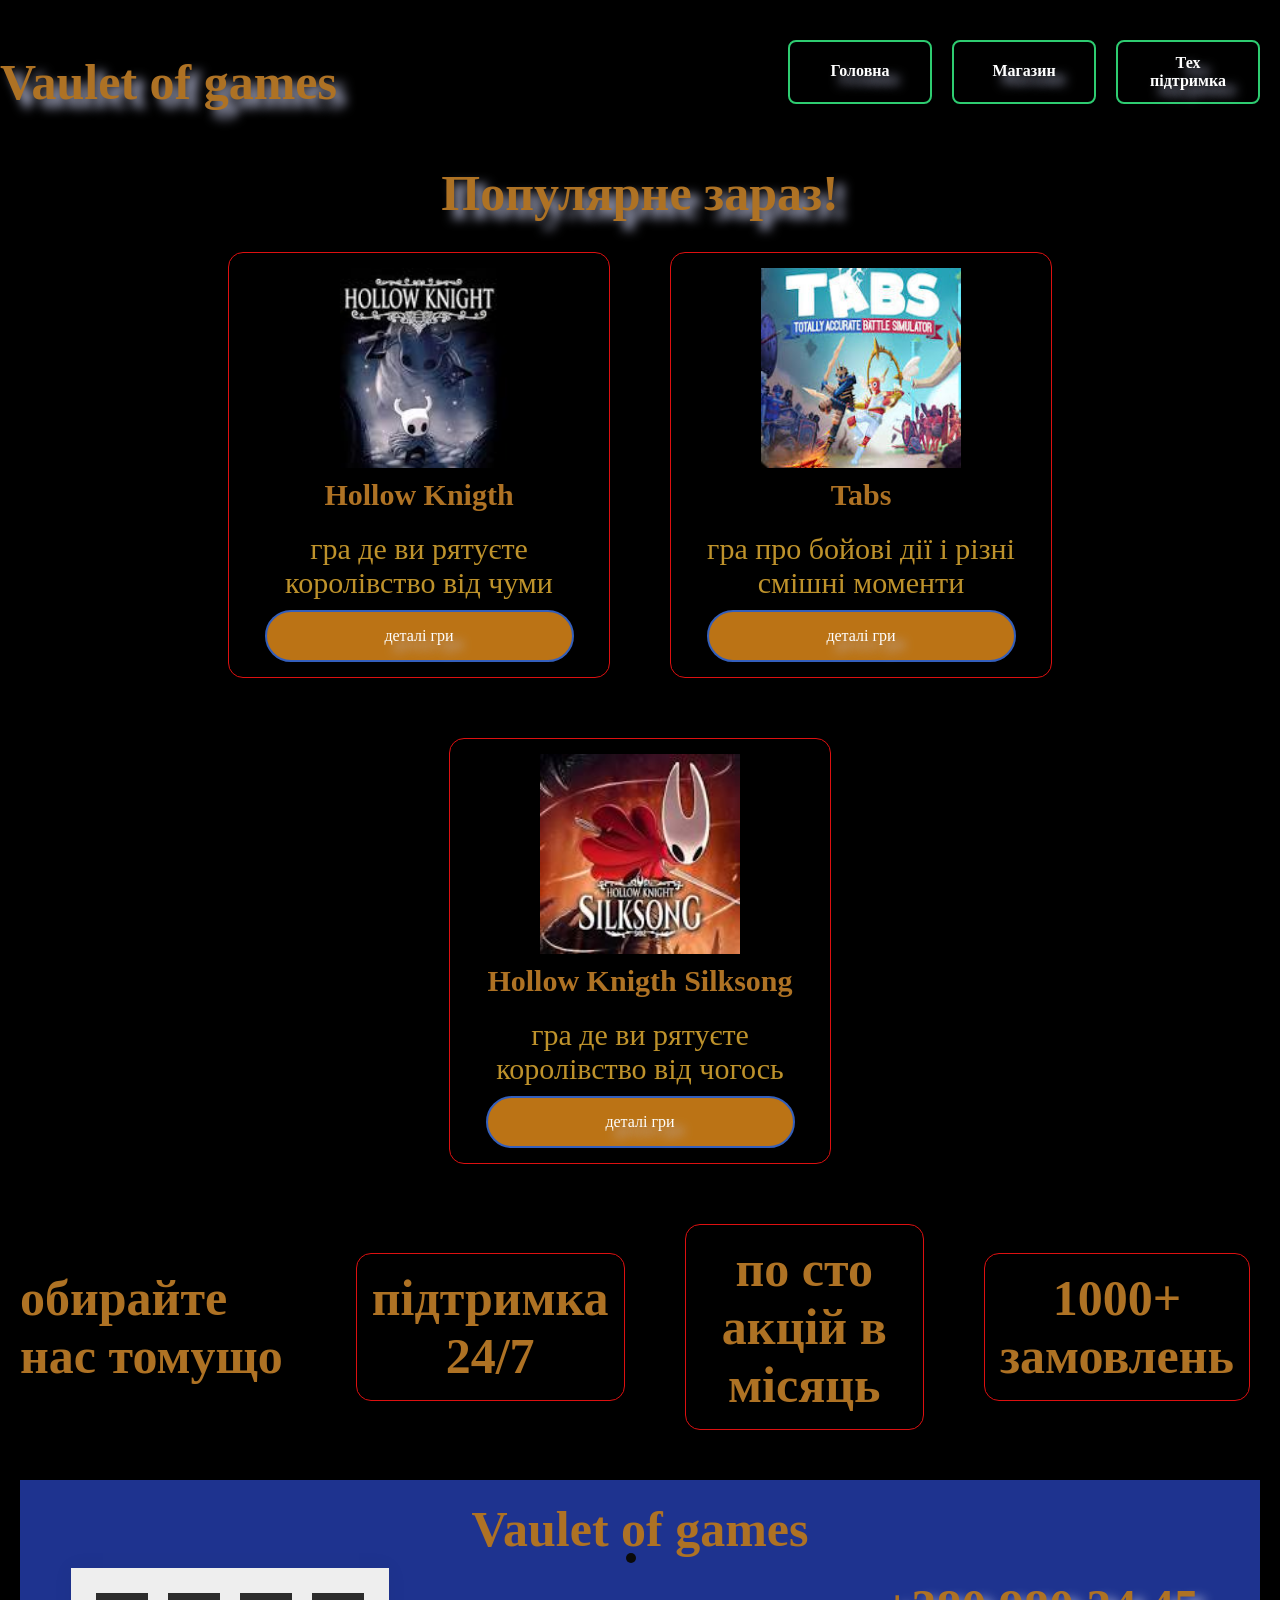
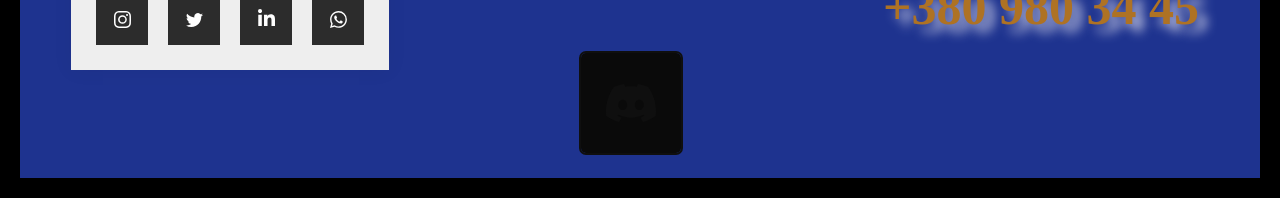
==== index.html @ cebdd5c3 "Rename indey.html to index.html" ====
<!DOCTYPE html>
<html lang="uk">
<head>
    <meta charset="UTF-8">
    <meta name="viewport" content="width=device-width, initial-scale=1.0">
    <title>Vaulet of games | Головна</title>
    <link rel="stylesheet" href="style.css">
    <link rel="stylesheet" href="https://cdnjs.cloudflare.com/ajax/libs/animate.css/4.1.1/animate.min.css" />  
</head>
<body>
    <header class="header">
        <div class="ups">
  <h1>Vaulet of games </h1>
  </div>
         <nav class="menu">
              <meta charset="UTF-8">
    <meta name="viewport" content="width=device-width, initial-scale=1.0">
    <title>Практика Animate.css</title>
 <link rel="stylesheet" href="https://cdnjs.cloudflare.com/ajax/libs/animate.css/4.1.1/animate.min.css" />  
</head>
<area>
<nav>
    <section class="task-section">
        <div class="pricing-container">
            <div class="pricing-card animate__animated animate__fadeInUp ">
             <a href="indey.html" class="menu-own">Головна</a>
            </div>
            <div class="pricing-card animate__animated animate__fadeInUp animate__delay-1s">
            <a href="magazin.html" class="menu-own">Магазин</a>
            </div>
            <div class="pricing-card animate__animated animate__fadeInUp animate__delay-2s">
                <a href="tex.html" class="menu-ownr">Тех підтримка</a>
            </div>
        </div>
    </section>
    </area>
         </nav>
         </header>
        <hero>
            <div class="thecards">
            <div class="pop">
    <h1>Популярне зараз!</h1>
    </div>
    <div class="ultr">
<div class="card">
                <img src="imgk/rer.jpg" class="card-img">
                <h3 class="card-title">Hollow Knigth</h3>
                <p class="card-desc">гра де ви рятуєте королівство від чуми </p>
                <a href="indexcard.html" class="btn-button">деталі гри</a>
            </div>
<div class="card">
                <img src="imgk/wew.jpg" class="card-img">
                <h3 class="card-title">Tabs</h3>
                <p class="card-desc">гра про бойові дії і різні смішні моменти</p>
               <a href="indexcarda.html" class="btn-button">деталі гри</a>
              
            </div>
         <div class="card">
                <img src="imgk/wqq.jpg" class="card-img">
                <h3 class="card-title">Hollow Knigth Silksong</h3>
                <p class="card-desc">гра де ви рятуєте королівство від чогось</p>
                <a href="indexcardb.html" class="btn-button">деталі гри</a>
            </div>      
    </div>
        </hero>
        <div class="wer">
         <h2 class="tyur">обирайте нас томущо </h2>
         <h2 class="card">підтримка 24/7</h2>
         <h2 class="card">по сто акцій в місяць</h2>
        <h2 class="card">1000+ замовлень</h2>
        </div>
         <footer>
            <h2>Vaulet of games</h2>
         <nav class="menu">
            <div class="card-er">
  <a href="#" class="socialContainer containerOne">
    <svg class="socialSvg instagramSvg" viewBox="0 0 16 16"> <path d="M8 0C5.829 0 5.556.01 4.703.048 3.85.088 3.269.222 2.76.42a3.917 3.917 0 0 0-1.417.923A3.927 3.927 0 0 0 .42 2.76C.222 3.268.087 3.85.048 4.7.01 5.555 0 5.827 0 8.001c0 2.172.01 2.444.048 3.297.04.852.174 1.433.372 1.942.205.526.478.972.923 1.417.444.445.89.719 1.416.923.51.198 1.09.333 1.942.372C5.555 15.99 5.827 16 8 16s2.444-.01 3.298-.048c.851-.04 1.434-.174 1.943-.372a3.916 3.916 0 0 0 1.416-.923c.445-.445.718-.891.923-1.417.197-.509.332-1.09.372-1.942C15.99 10.445 16 10.173 16 8s-.01-2.445-.048-3.299c-.04-.851-.175-1.433-.372-1.941a3.926 3.926 0 0 0-.923-1.417A3.911 3.911 0 0 0 13.24.42c-.51-.198-1.092-.333-1.943-.372C10.443.01 10.172 0 7.998 0h.003zm-.717 1.442h.718c2.136 0 2.389.007 3.232.046.78.035 1.204.166 1.486.275.373.145.64.319.92.599.28.28.453.546.598.92.11.281.24.705.275 1.485.039.843.047 1.096.047 3.231s-.008 2.389-.047 3.232c-.035.78-.166 1.203-.275 1.485a2.47 2.47 0 0 1-.599.919c-.28.28-.546.453-.92.598-.28.11-.704.24-1.485.276-.843.038-1.096.047-3.232.047s-2.39-.009-3.233-.047c-.78-.036-1.203-.166-1.485-.276a2.478 2.478 0 0 1-.92-.598 2.48 2.48 0 0 1-.6-.92c-.109-.281-.24-.705-.275-1.485-.038-.843-.046-1.096-.046-3.233 0-2.136.008-2.388.046-3.231.036-.78.166-1.204.276-1.486.145-.373.319-.64.599-.92.28-.28.546-.453.92-.598.282-.11.705-.24 1.485-.276.738-.034 1.024-.044 2.515-.045v.002zm4.988 1.328a.96.96 0 1 0 0 1.92.96.96 0 0 0 0-1.92zm-4.27 1.122a4.109 4.109 0 1 0 0 8.217 4.109 4.109 0 0 0 0-8.217zm0 1.441a2.667 2.667 0 1 1 0 5.334 2.667 2.667 0 0 1 0-5.334z"></path> </svg>
  </a>
  
  <a href="#" class="socialContainer containerTwo">
    <svg class="socialSvg twitterSvg" viewBox="0 0 16 16"> <path d="M5.026 15c6.038 0 9.341-5.003 9.341-9.334 0-.14 0-.282-.006-.422A6.685 6.685 0 0 0 16 3.542a6.658 6.658 0 0 1-1.889.518 3.301 3.301 0 0 0 1.447-1.817 6.533 6.533 0 0 1-2.087.793A3.286 3.286 0 0 0 7.875 6.03a9.325 9.325 0 0 1-6.767-3.429 3.289 3.289 0 0 0 1.018 4.382A3.323 3.323 0 0 1 .64 6.575v.045a3.288 3.288 0 0 0 2.632 3.218 3.203 3.203 0 0 1-.865.115 3.23 3.23 0 0 1-.614-.057 3.283 3.283 0 0 0 3.067 2.277A6.588 6.588 0 0 1 .78 13.58a6.32 6.32 0 0 1-.78-.045A9.344 9.344 0 0 0 5.026 15z"></path> </svg>              </a>
    
  <a href="#" class="socialContainer containerThree">
    <svg class="socialSvg linkdinSvg" viewBox="0 0 448 512"><path d="M100.28 448H7.4V148.9h92.88zM53.79 108.1C24.09 108.1 0 83.5 0 53.8a53.79 53.79 0 0 1 107.58 0c0 29.7-24.1 54.3-53.79 54.3zM447.9 448h-92.68V302.4c0-34.7-.7-79.2-48.29-79.2-48.29 0-55.69 37.7-55.69 76.7V448h-92.78V148.9h89.08v40.8h1.3c12.4-23.5 42.69-48.3 87.88-48.3 94 0 111.28 61.9 111.28 142.3V448z"></path></svg>
  </a>
  
  <a href="#" class="socialContainer containerFour">
    <svg class="socialSvg whatsappSvg" viewBox="0 0 16 16"> <path d="M13.601 2.326A7.854 7.854 0 0 0 7.994 0C3.627 0 .068 3.558.064 7.926c0 1.399.366 2.76 1.057 3.965L0 16l4.204-1.102a7.933 7.933 0 0 0 3.79.965h.004c4.368 0 7.926-3.558 7.93-7.93A7.898 7.898 0 0 0 13.6 2.326zM7.994 14.521a6.573 6.573 0 0 1-3.356-.92l-.24-.144-2.494.654.666-2.433-.156-.251a6.56 6.56 0 0 1-1.007-3.505c0-3.626 2.957-6.584 6.591-6.584a6.56 6.56 0 0 1 4.66 1.931 6.557 6.557 0 0 1 1.928 4.66c-.004 3.639-2.961 6.592-6.592 6.592zm3.615-4.934c-.197-.099-1.17-.578-1.353-.646-.182-.065-.315-.099-.445.099-.133.197-.513.646-.627.775-.114.133-.232.148-.43.05-.197-.1-.836-.308-1.592-.985-.59-.525-.985-1.175-1.103-1.372-.114-.198-.011-.304.088-.403.087-.088.197-.232.296-.346.1-.114.133-.198.198-.33.065-.134.034-.248-.015-.347-.05-.099-.445-1.076-.612-1.47-.16-.389-.323-.335-.445-.34-.114-.007-.247-.007-.38-.007a.729.729 0 0 0-.529.247c-.182.198-.691.677-.691 1.654 0 .977.71 1.916.81 2.049.098.133 1.394 2.132 3.383 2.992.47.205.84.326 1.129.418.475.152.904.129 1.246.08.38-.058 1.171-.48 1.338-.943.164-.464.164-.86.114-.943-.049-.084-.182-.133-.38-.232z"></path> </svg>
  </a>
</div>             
            <div class="light-button">
  <button class="bt">
    <div class="light-holder">
      <div class="dot"></div>
      <div class="light"></div>
    </div>
    <div class="button-holder">
      <svg xmlns="http://www.w3.org/2000/svg" viewBox="0 0 24 24" role="img">
        <path
          d="M20.317 4.3698a19.7913 19.7913 0 00-4.8851-1.5152.0741.0741 0 00-.0785.0371c-.211.3753-.4447.8648-.6083 1.2495-1.8447-.2762-3.68-.2762-5.4868 0-.1636-.3933-.4058-.8742-.6177-1.2495a.077.077 0 00-.0785-.037 19.7363 19.7363 0 00-4.8852 1.515.0699.0699 0 00-.0321.0277C.5334 9.0458-.319 13.5799.0992 18.0578a.0824.0824 0 00.0312.0561c2.0528 1.5076 4.0413 2.4228 5.9929 3.0294a.0777.0777 0 00.0842-.0276c.4616-.6304.8731-1.2952 1.226-1.9942a.076.076 0 00-.0416-.1057c-.6528-.2476-1.2743-.5495-1.8722-.8923a.077.077 0 01-.0076-.1277c.1258-.0943.2517-.1923.3718-.2914a.0743.0743 0 01.0776-.0105c3.9278 1.7933 8.18 1.7933 12.0614 0a.0739.0739 0 01.0785.0095c.1202.099.246.1981.3728.2924a.077.077 0 01-.0066.1276 12.2986 12.2986 0 01-1.873.8914.0766.0766 0 00-.0407.1067c.3604.698.7719 1.3628 1.225 1.9932a.076.076 0 00.0842.0286c1.961-.6067 3.9495-1.5219 6.0023-3.0294a.077.077 0 00.0313-.0552c.5004-5.177-.8382-9.6739-3.5485-13.6604a.061.061 0 00-.0312-.0286zM8.02 15.3312c-1.1825 0-2.1569-1.0857-2.1569-2.419 0-1.3332.9555-2.4189 2.157-2.4189 1.2108 0 2.1757 1.0952 2.1568 2.419 0 1.3332-.9555 2.4189-2.1569 2.4189zm7.9748 0c-1.1825 0-2.1569-1.0857-2.1569-2.419 0-1.3332.9554-2.4189 2.1569-2.4189 1.2108 0 2.1757 1.0952 2.1568 2.419 0 1.3332-.946 2.4189-2.1568 2.4189Z"
        ></path>
      </svg>
    </div>
  </button>
</div>

            <h2>+380 980 34 45</h2>
         </nav>
         </footer>
</body>
</html>
---- style.css ----
body{
          
margin: 0;
background-color: #000000;
}
header{
background-color: #000000;
color: #ffffff;
border: 1px 5px bold;
 text-shadow: 9px 8px 11px rgba(190, 194, 224, 11);
 display: flex;
 justify-content: space-between;
 align-items: center;
 position: sticky;
 top: 0;
 z-index: 333333;
}
 h1{
    color: #ae7224;
    margin: auto;
    align-items: center;
    text-shadow: 9px 8px 11px rgba(190, 194, 224, 1);
    font-size: 50px;
    display: flex;
}
h3{
      color: #ae7224;
    margin: 10px;
    align-items: center;
    font-size: 50px;
}
h4{
    color: #f4f5ff;
    padding: 20px;
    margin: 10px;
    align-items: center;
    font-size: 50px;
}
.hero{
display: flex;
color: #1546d8;
box-shadow: 5px 5px 10px rgba(0,0,0,0.3);
font-family: sans-serif;
text-align: center;
background-repeat: no-repeat;
background-size: cover;
background-position: center; 
justify-content: center;
align-items: center;
height: 90vh;
background-color: #fefefee6;
flex-direction: column;
}
.card{
    background-color: rgb(0, 0, 0);
    width: 200px;
    border: 1px solid #dd1010;
    border-radius: 15px;
    padding: 15px;
    text-align: center;
    box-shadow: 0 2px 5px rgba(0, 0, 0, 0.1);
    margin: 30px;
    width: 350px;
    display: flex;
    flex-direction: column;
    justify-content: center;
    align-items: center;
    flex-wrap: wrap;
}
.menu{
    list-style: none;
    gap: 30px;
    display: flex;
    text-shadow: 9px 8px 11px rgba(190, 194, 224, 1);
    text-decoration: none;
    justify-content: space-around;

}
footer{
    background-color: rgb(30, 51, 143);
    color: #4b37ab;
    border: 2px 1px bold;
    text-align: center;
    padding: 10px;
    
}
h2{
    color: #ae7224;
    margin: 10px;
    align-items: center;
    font-size: 50px;
}
.thecards{

}
.btn-button{
     text-decoration: none;
    color: #ffffff;
    padding: 15px 40px;
    background-color: #bb7315;
    border:2px solid #345fbc;
    border-radius: 50px;
    transition:0.4s;
    text-shadow: 9px 8px 11px rgba(190, 194, 224, 1);
    align-items: center;
    display: flex;
    justify-content: center;
    width: 225px;
}
.btn-button:hover{
border: #b6221d;
}
.btn-button:active{
background-color: #0400e0;
color: #fafafa;
border: #dcaf1a;
}

p{
     color: #be922b;
    margin: 10px;
    align-items: center;
    font-size: 50px;
    display: flex;
}
.ups{
    justify-content: space-around;
    display: flex;
}
.menu-own{
    color:white;
    border-radius: 20px;
    
    margin: auto;
    text-decoration: none;
    align-items: center;
    display: flex;
    flex-direction: column;
    padding-bottom: 20px;
}
.card-desc{
    display: flex;
    align-items: center;
    justify-content: center;
font-size: 30px;
}
.ultr{
    display: flex;
    justify-content: center;
    flex-wrap: wrap;
}
.pop{
    display: flex;
    justify-content: center;
}
.wer{
    display: flex;
    justify-content: center;
    align-items: center;
    cursor: crosshair;
}
.card-title{
    font-size: 30px;
}
.card-img{
    height: 200px;
    width: 200px;
}
.adw{
    width: 50px;
    height: 50px;
    cursor: pointer;
}
.card-tex{
    background-color: rgb(0, 0, 0);
    width: 200px;
    border: 1px solid #dd1010;
    border-radius: 15px;
    padding: 15px;
    text-align: center;
    box-shadow: 0 2px 5px rgba(0, 0, 0, 0.1);
    margin: 30px;
    width: 350px;
    display: flex;
    flex-direction: column;
    justify-content: center;
    align-items: center;
margin: auto;
}
main{
    display: flex;
    justify-content: space-around;
}
.texr{
display: flex;
justify-content: center;
align-items: center;
margin: auto;
}
label{
    font-weight: bold;
}
.contact-form input[type="email"],
.contact-form input[type="tel"],
.contact-form textarea{
    width: 100%;
    border: 1px solid #ccc;
    padding: 10px;
    margin-bottom: 15px;
    margin-top: 8px;
    border-radius: 4px;
    resize: none;
    box-sizing: border-box;
}
.contact-form{
    background:#ffcc00 ;
    padding: 20px;
    border-radius: 20px;
    box-shadow: 0 0 10px rgba(0,0,0,0.1);
    max-width: 400px;
    margin: auto;
     margin-top: 10px;
    margin-bottom: 10px;
    width: 300px;
}
.contact-form button[type="submit"]{
    text-decoration: none;
    color: #ffffff;
    padding: 15px 40px;
    background-color: #bb7315;
    border:2px solid #345fbc;
    border-radius: 50px;
    transition:0.4s;
    text-shadow: 9px 8px 11px rgba(190, 194, 224, 1);
    align-items: center;
    display: flex;
    justify-content: center;
    width: 225px;
    cursor: pointer;
    margin: auto;
}
.contact-form button[type="submit"]:hover{
    border: #b6221d;
}
.contact-form button[type="submit"]:active{
     background-color: #0400e0;
color: #fafafa;
border: #dcaf1a;
}
button{
    text-decoration: none;
    color: #ffffff;
    padding: 15px 40px;
    background-color: #bb7315;
    border:2px solid #345fbc;
    border-radius: 50px;
    transition:0.4s;
    text-shadow: 9px 8px 11px rgba(190, 194, 224, 1);
    align-items: center;
    display: flex;
    justify-content: center;
    width: 225px;
    cursor: pointer;
    margin: auto;
}
button:hover{
    border: #b6221d;
}
button:active{
    background-color: #0400e0;
color: #fafafa;
border: #dcaf1a;
}
.card-imge{
    height: 200px;
    width: 250px;
}
.card-imgr{
    height: 200px;
    width: 250px;
}
.card-imgt{
    height: 200px;
    width: 250px;
}
.card-imgy{
    height: 200px;
    width: 270px;
}
.rer{
    display: flex;
    align-items: center;
    justify-content: center;
    flex-direction: column;
    width: 350px;
    margin: auto;
}
.card:hover{
     transform:translateY(-10px);
     filter: brightness(150%);
}
.card-ty{
     background-color: rgb(0, 0, 0);
    width: 200px;
    border: 1px solid #dd1010;
    border-radius: 15px;
    padding: 15px;
    text-align: center;
    box-shadow: 0 2px 5px rgba(0, 0, 0, 0.1);
    margin: 30px;
    width: 350px;
    display: flex;
    flex-direction: column;
    justify-content: center;
    align-items: center;
    flex-wrap: wrap;
    margin: auto;
    width: 500px;
    cursor: crosshair;
}
.rett{
    width: 300px;
}
.tyu{
    font-size: 30px;
    padding: 10px;
    color: #ffffff;
}
.trre{
 color: #ffffff;
    margin: 10px;
    align-items: center;
    font-size: 50px;
}
footer{
    margin: 20px;
}
.light-button button.bt {
  position: relative;
  height: 200px;
  display: flex;
  align-items: flex-end;
  outline: none;
  background: none;
  border: none;
  cursor: pointer;
}

.light-button button.bt .button-holder {
  display: flex;
  flex-direction: column;
  align-items: center;
  justify-content: center;
  height: 100px;
  width: 100px;
  background-color: #0a0a0a;
  border-radius: 5px;
  color: #0f0f0f;
  font-weight: 700;
  transition: 300ms;
  outline: #0f0f0f 2px solid;
  outline-offset: 20;
}

.light-button button.bt .button-holder svg {
  height: 50px;
  fill: #0f0f0f;
  transition: 300ms;
}

.light-button button.bt .light-holder {
  position: absolute;
  height: 200px;
  width: 100px;
  display: flex;
  flex-direction: column;
  align-items: center;
}

.light-button button.bt .light-holder .dot {
  position: absolute;
  top: 0;
  width: 10px;
  height: 10px;
  background-color: #0a0a0a;
  border-radius: 10px;
  z-index: 2;
}

.light-button button.bt .light-holder .light {
  position: absolute;
  top: 0;
  width: 200px;
  height: 200px;
  clip-path: polygon(50% 0%, 25% 100%, 75% 100%);
  background: transparent;
}

.light-button button.bt:hover .button-holder svg {
  fill: rgba(88, 101, 242, 1);
}

.light-button button.bt:hover .button-holder {
  color: rgba(88, 101, 242, 1);
  outline: rgba(88, 101, 242, 1) 2px solid;
  outline-offset: 2px;
}

.light-button button.bt:hover .light-holder .light {
  background: rgb(255, 255, 255);
  background: linear-gradient(
    180deg,
    rgba(88, 101, 242, 1) 0%,
    rgba(255, 255, 255, 0) 75%,
    rgba(255, 255, 255, 0) 100%
  );
}
button {
  position: relative;
  width: 20em;
  height: 4em;
  outline: none;
  transition: 0.1s;
  background-color: transparent;
  border: none;
  font-size: 13px;
  font-weight: bold;
  color: #ddebf0;

}

#clip {
  --color: #2761c3;
  position: absolute;
  top: 0;
  overflow: hidden;
  width: 100%;
  height: 100%;
  border: 5px double var(--color);
  box-shadow: inset 0px 0px 15px #195480;
  -webkit-clip-path: polygon(30% 0%, 70% 0%, 100% 30%, 100% 70%, 70% 100%, 30% 100%, 0% 70%, 0% 30%);
}

.arrow {
  position: absolute;
  transition: 0.2s;
  background-color: #2761c3;
  top: 35%;
  width: 11%;
  height: 30%;
}

#leftArrow {
  left: -13.5%;
  -webkit-clip-path: polygon(100% 0, 100% 100%, 0 50%);
}

#rightArrow {
  -webkit-clip-path: polygon(100% 49%, 0 0, 0 100%);
  left: 102%;
}

button:hover #rightArrow {
  background-color: #27c39f;
  left: -15%;
  animation: 0.6s ease-in-out both infinite alternate rightArrow8;
}

button:hover #leftArrow {
  background-color: #27c39f;
  left: 103%;
  animation: 0.6s ease-in-out both infinite alternate leftArrow8;
}

.corner {
  position: absolute;
  width: 4em;
  height: 4em;
  background-color: #2761c3;
  box-shadow: inset 1px 1px 8px #2781c3;
  transform: scale(1) rotate(45deg);
  transition: 0.2s;
}

#rightTop {
  top: -1.98em;
  left: 91%;
}

#leftTop {
  top: -1.96em;
  left: -3.0em;
}

#leftBottom {
  top: 2.10em;
  left: -2.15em;
}

#rightBottom {
  top: 45%;
  left: 88%;
}

button:hover #leftTop {
  animation: 0.1s ease-in-out 0.05s both changeColor8,
  0.2s linear 0.4s both lightEffect8;
}

button:hover #rightTop {
  animation: 0.1s ease-in-out 0.15s both changeColor8,
  0.2s linear 0.4s both lightEffect8;
}

button:hover #rightBottom {
  animation: 0.1s ease-in-out 0.25s both changeColor8,
  0.2s linear 0.4s both lightEffect8;
}

button:hover #leftBottom {
  animation: 0.1s ease-in-out 0.35s both changeColor8,
  0.2s linear 0.4s both lightEffect8;
}

button:hover .corner {
  transform: scale(1.25) rotate(45deg);
}

button:hover #clip {
  animation: 0.2s ease-in-out 0.55s both greenLight8;
  --color: #27c39f;
}

@keyframes changeColor8 {
  from {
    background-color: #2781c3;
  }

  to {
    background-color: #27c39f;
  }
}

@keyframes lightEffect8 {
  from {
    box-shadow: 1px 1px 5px #27c39f;
  }

  to {
    box-shadow: 0 0 2px #27c39f;
  }
}

@keyframes greenLight8 {
  from {
  }

  to {
    box-shadow: inset 0px 0px 32px #27c39f;
  }
}

@keyframes leftArrow8 {
  from {
    transform: translate(0px);
  }

  to {
    transform: translateX(10px);
  }
}

@keyframes rightArrow8 {
  from {
    transform: translate(0px);
  }

  to {
    transform: translateX(-10px);
  }
}
.card-er {
  width: fit-content;
  height: fit-content;
  background-color: rgb(238, 238, 238);
  display: flex;
  align-items: center;
  justify-content: center;
  padding: 25px 25px;
  gap: 20px;
  box-shadow: 0px 0px 20px rgba(0, 0, 0, 0.055);
}

/* for all social containers*/
.socialContainer {
  width: 52px;
  height: 52px;
  background-color: rgb(44, 44, 44);
  display: flex;
  align-items: center;
  justify-content: center;
  overflow: hidden;
  transition-duration: .3s;
}
/* instagram*/
.containerOne:hover {
  background-color: #d62976;
  transition-duration: .3s;
}
/* twitter*/
.containerTwo:hover {
  background-color: #00acee;
  transition-duration: .3s;
}
/* linkdin*/
.containerThree:hover {
  background-color: #0072b1;
  transition-duration: .3s;
}
/* Whatsapp*/
.containerFour:hover {
  background-color: #128C7E;
  transition-duration: .3s;
}

.socialContainer:active {
  transform: scale(0.9);
  transition-duration: .3s;
}

.socialSvg {
  width: 17px;
}

.socialSvg path {
  fill: rgb(255, 255, 255);
}

.socialContainer:hover .socialSvg {
  animation: slide-in-top 0.3s both;
}

@keyframes slide-in-top {
  0% {
    transform: translateY(-50px);
    opacity: 0;
  }

  100% {
    transform: translateY(0);
    opacity: 1;
  }
}
area {
    font-family: 'Segoe UI', Tahoma, Geneva, Verdana, sans-serif;
    background-color: #000000;
    color: #333;
    max-width: 900px;
    margin: 0 auto;
    padding: 20px;
}
.task-section {
    background: #000000;
    padding: 30px;
    margin-bottom: 40px;
    border-radius: 12px;
    box-shadow: 0 4px 6px rgba(0,0,0,0.05);
    position: relative; /* Необхідно для Завдання 4 */
    overflow: hidden;   /* Необхідно для Завдання 4 */
    background-color: #000000;
    padding: 20px;
}



/* --- Стилі для Завдання 1 --- */
.pricing-container {
    display: flex;
    gap: 20px;
    margin-top: 20px;
}

.pricing-card {
    flex: 1;
    background: #000000;
    border: 2px solid #2ecc71;
    padding: 20px;
    border-radius: 8px;
    text-align: center;
    font-weight: bold;
    background-color: #000000;
    width: 100px;
    height: 20px;
}

/* --- Стилі для Завдання 2 --- */
.interactive-area {
    display: flex;
    align-items: center;
    gap: 30px;
    margin-top: 20px;
}

.my-btn {
    background-color: #3498db;
    color: white;
    border: none;
    padding: 12px 24px;
    font-size: 16px;
    border-radius: 6px;
    cursor: pointer;
    transition: background-color 0.3s;
}

.my-btn:hover {
    background-color: #2980b9;
     animation: pulse 1s;
}

.icon-bell {
    font-size: 30px;
    cursor: pointer;
    display: inline-block;
}

.icon-bell:hover {
    animation: tada 1s;
}

.text{
  color: #e74c3c;
  text-align: center;
}
.menu-ownr{
    color:white;
    border-radius: 20px;
    margin: auto;
    text-decoration: none;
    align-items: center;
    display: flex;
    flex-direction: column;
    justify-content: center;
     transform:translateY(-8px);
}
.menu-own:hover{
     transform:translateY(-5px);
}
.menu-ownr:hover{
     transform:translateY(-12px);
}
.tyur{
    padding: 10px;
}
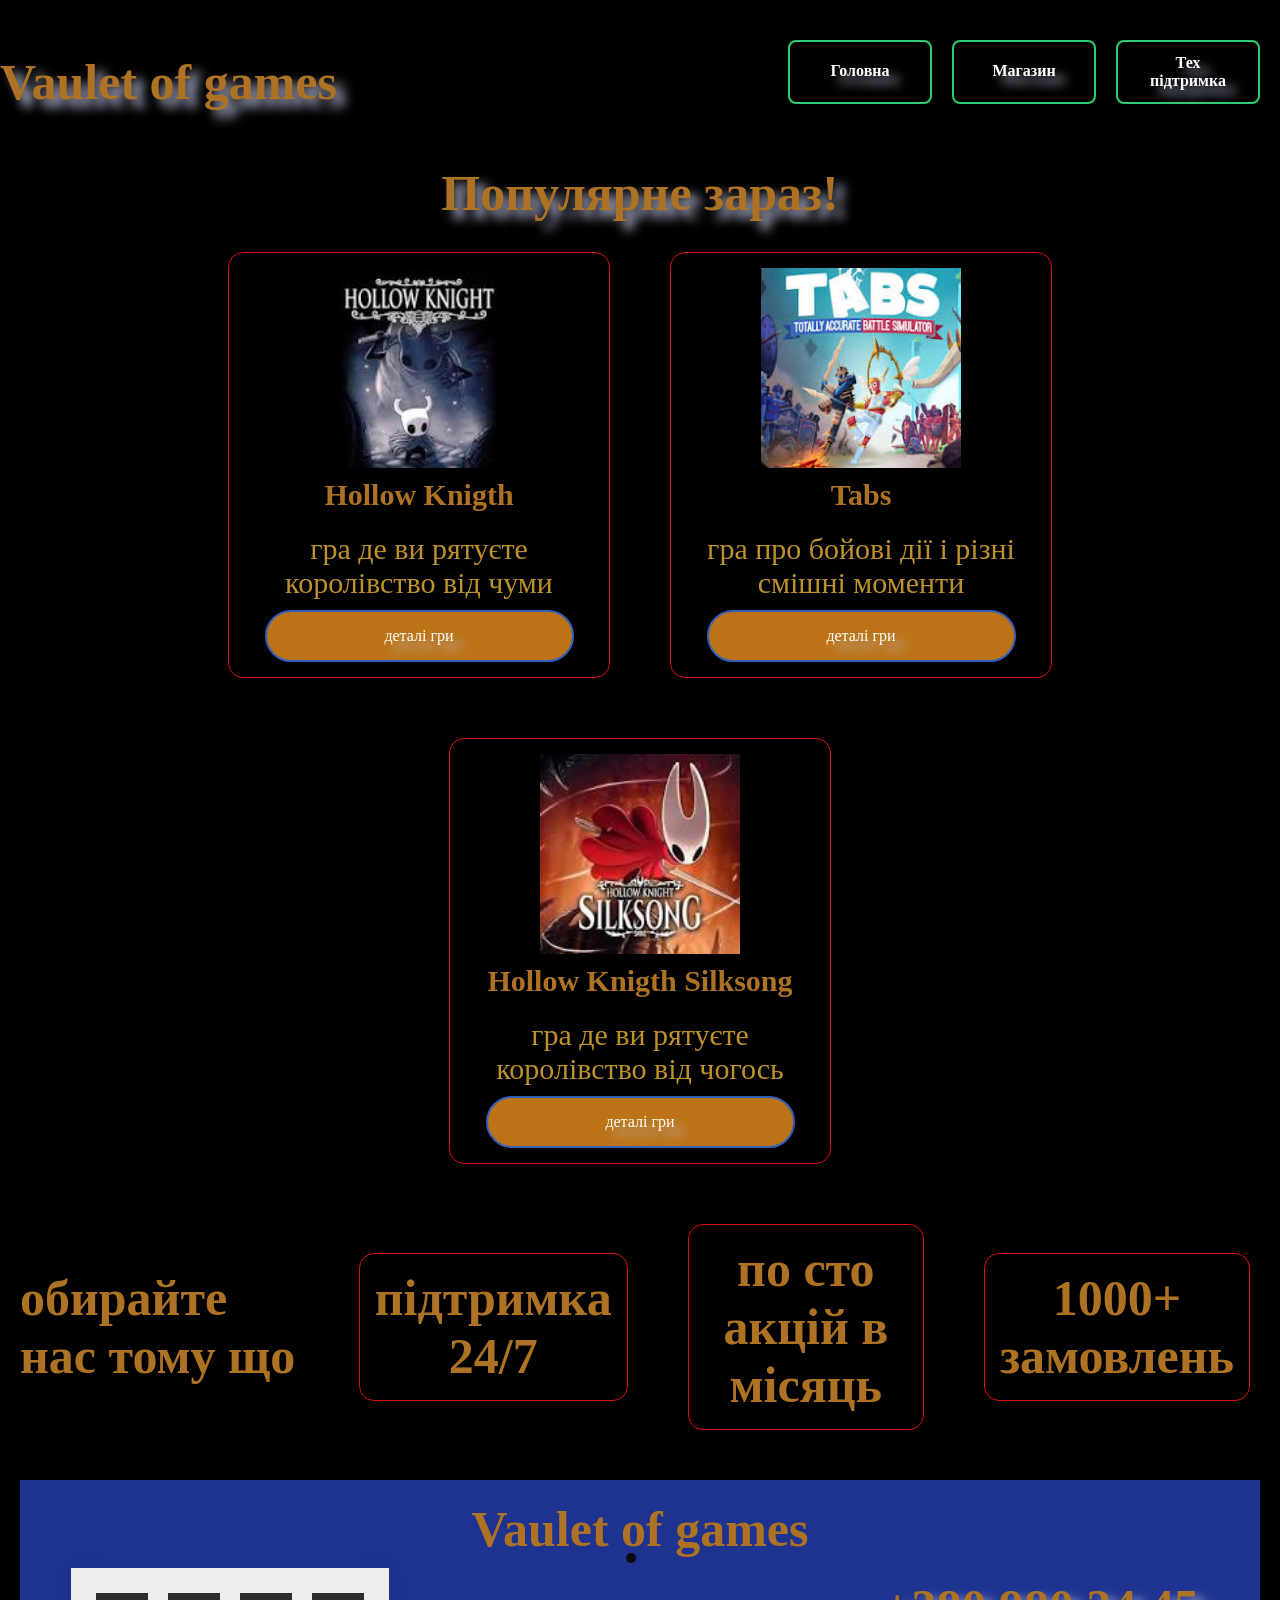
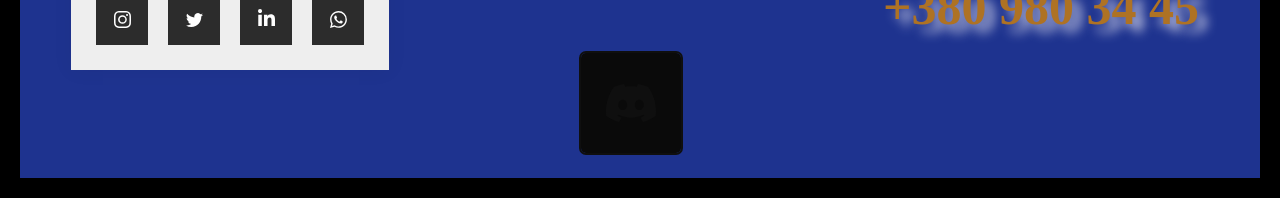
==== commit 4335dd08: "Update index.html" ====
--- a/index.html
+++ b/index.html
@@ -23,7 +23,7 @@
     <section class="task-section">
         <div class="pricing-container">
             <div class="pricing-card animate__animated animate__fadeInUp ">
-             <a href="indey.html" class="menu-own">Головна</a>
+             <a href="index.html" class="menu-own">Головна</a>
             </div>
             <div class="pricing-card animate__animated animate__fadeInUp animate__delay-1s">
             <a href="magazin.html" class="menu-own">Магазин</a>
@@ -64,7 +64,7 @@
     </div>
         </hero>
         <div class="wer">
-         <h2 class="tyur">обирайте нас томущо </h2>
+         <h2 class="tyur">обирайте нас тому що </h2>
          <h2 class="card">підтримка 24/7</h2>
          <h2 class="card">по сто акцій в місяць</h2>
         <h2 class="card">1000+ замовлень</h2>
